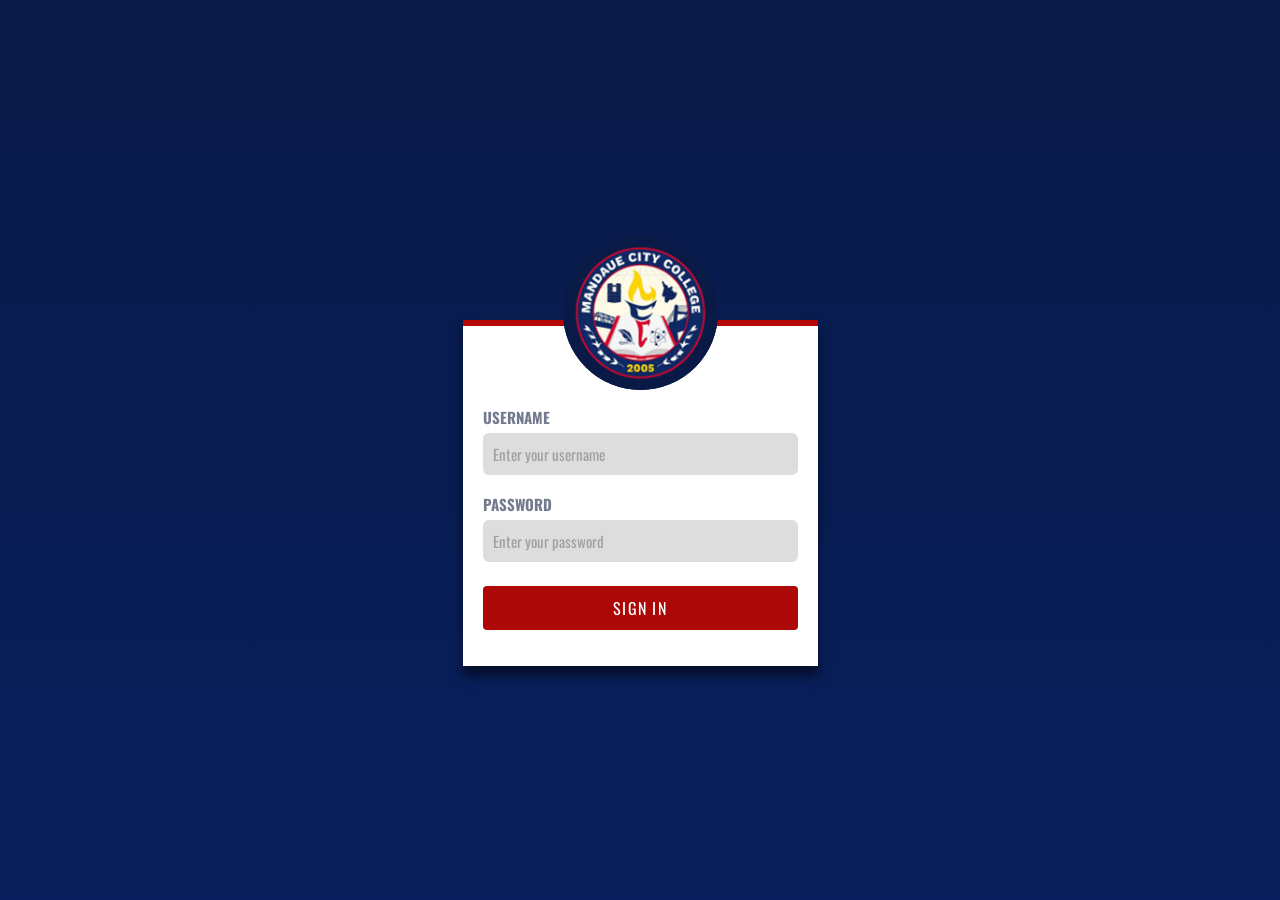
==== MSDVReportingSystem/login.html @ 75bb6839 "Update and rename index.html to login.html" ====
<!DOCTYPE html>
<html lang="en">
<head>
<meta charset="UTF-8">
<meta name="viewport" content="width=device-width, initial-scale=1.0">
<meta http-equiv="Cache-Control" content="no-store, no-cache, must-revalidate, max-age=0">
<meta http-equiv="Pragma" content="no-cache">
<meta http-equiv="Expires" content="0">
<title>MSDV Reporting System</title>
<link rel="preconnect" href="https://fonts.googleapis.com">
<link rel="stylesheet" href="assets/css/login.css">
<link rel="preconnect" href="https://fonts.gstatic.com" crossorigin>
<link href="https://fonts.googleapis.com/css2?family=Oswald:wght@400;500;600;700&display=swap" rel="stylesheet">
<link rel="manifest" href="manifest.json">
<meta name="theme-color" content="#081F5D">
<script>
if ('serviceWorker' in navigator) {
    navigator.serviceWorker.register('service-worker.js');
}
</script>
</head>
<body>
<div class="background-image">
    <div class="wrapper">

    <div class="mcclogo">
        <img src="assets/images/mccLogo.png" alt="MCC Logo" class="loginlogo">
    </div>

    <div class="formbox">

        <div id="logoutBox" class="alert alert-info d-none">
            You have been logged out successfully.
        </div>

        <div id="errorBox" class="alert alert-danger d-none">
            <span id="errorText"></span>
        </div>

        <form method="POST" action="login.php">

            <div class="form-group">
                <label class="form-label" for="usernameInput">USERNAME</label>
                <input type="text" name="username" id="usernameInput"
                       class="form-control" placeholder="Enter your username" required autocomplete="username">
            </div>

            <div class="form-group">
                <label class="form-label" for="passwordInput">PASSWORD</label>
                <input type="password" name="password" id="passwordInput"
                       class="form-control" placeholder="Enter your password" required autocomplete="current-password">
            </div>
            <button type="submit" class="btn">SIGN IN</button>

        </form>
    </div>

    </div>
</div>
<script>
(function () {
    const params = new URLSearchParams(window.location.search);

    const err = params.get('error');
    if (err) {
        document.getElementById('errorText').textContent = decodeURIComponent(err);
        document.getElementById('errorBox').classList.remove('d-none');
        document.getElementById('usernameInput').classList.add('is-invalid');
        document.getElementById('passwordInput').classList.add('is-invalid');
    }

    if (params.get('logged_out') === '1') {
        document.getElementById('logoutBox').classList.remove('d-none');
    }

    if (err || params.get('logged_out')) {
        window.history.replaceState({}, document.title, window.location.pathname);
    }

    function getCookie(name) {
        const cookies = document.cookie.split(';');
        for (let i = 0; i < cookies.length; i++) {
            const c = cookies[i].trim();
            if (c.startsWith(name + '=')) {
                return decodeURIComponent(c.substring(name.length + 1));
            }
        }
        return null;
    }

    const savedUsername = getCookie('remember_user');
    if (savedUsername) {
        document.getElementById('usernameInput').value = savedUsername;
        document.getElementById('rememberMe').checked  = true;
        document.getElementById('passwordInput').focus();
    }

    ['usernameInput', 'passwordInput'].forEach(function(id) {
        document.getElementById(id).addEventListener('input', function() {
            this.classList.remove('is-invalid');
            document.getElementById('errorBox').classList.add('d-none');
        });
    });
})();
</script>
</body>
</html>
---- MSDVReportingSystem/assets/css/login.css ----
* {
    margin: 0;
    padding: 0;
    box-sizing: border-box;
}

body {
    background: linear-gradient(to bottom, #091a47, #081F5D);
    width: 100%;
    min-height: 100vh;
    display: flex;
    align-items: center;
    justify-content: center;
    font-family: 'Oswald', sans-serif;
}

.wrapper {
    display: flex;
    flex-direction: column;
    align-items: center;
}

.mcclogo {
    background: #091a47;
    border-radius: 50%;
    margin-bottom: -70px;
    z-index: 2;
    position: relative;
    display: flex;
    align-items: center;
    justify-content: center;
}

.loginlogo {
    border: 5px solid #091a47;
    border-radius: 100%;
    width: 155px;
    height: 155px;
    display: block;
}

.formbox {
    background-color: rgb(255, 255, 255);
    border-top: 6px solid #b40404;
    box-shadow: 0 10px 10px rgba(0, 0, 0, 0.5);
    padding: 80px 20px 36px;
    width: 355px;
    position: relative;
    z-index: 1;
}

.form-label {
    color: #0f1a3b93;
    font-size: 15px;
    font-weight: bold;
    font-family: 'Oswald', sans-serif;
    display: block;
    margin-bottom: 0;
}

.form-group {
    margin-bottom: 18px;
}

.form-control {
    width: 100%;
    margin-top: 5px;
    border-radius: 6px;
    padding: 10px;
    border: none;
    background-color: rgba(75, 72, 72, 0.185);
    font-family: 'Oswald', sans-serif;
    font-size: 15px;
    display: block;
}

.form-control:focus {
    outline: 1px solid #000000;
    box-shadow: none;
}

.form-control::placeholder {
    color: #a0a0a0;
    font-family: 'Oswald', sans-serif;
}

.btn {
    width: 100%;
    padding: 10px;
    font-size: 16px;
    background-color: #ad0808;
    border: none;
    font-family: 'Oswald', sans-serif;
    color: white;
    letter-spacing: .08em;
    cursor: pointer;
    margin-top: 6px;
    border-radius: 4px;
}

.btn:hover {
    background-color: #850404;
    color: white;
    transition: 0.3s;
    box-shadow: 0 5px 10px rgba(252, 0, 0, 0.4);
}

.alert {
    border-radius: 6px;
    padding: .5rem .8rem;
    font-size: .83rem;
    margin-bottom: 1rem;
    display: flex;
    align-items: center;
    gap: .5rem;
    font-family: 'Oswald', sans-serif;
}
.alert-info    { background:#dff0ff; color:#0a4a7a; border:1px solid #b3d7f5; }
.alert-danger  { background:#fde8eb; color:#8b0000; border:1px solid #f5b3bb; }
.d-none { display: none !important; }

.is-invalid {
    outline: 1px solid #b40404 !important;
}

.form-check {
    display: flex;
    align-items: center;
    gap: .45rem;
    margin-bottom: 16px;
}
.form-check-input {
    width: 15px;
    height: 15px;
    accent-color: #b40404;
    cursor: pointer;
}
.form-check-label {
    font-family: 'Oswald', sans-serif;
    font-size: .88rem;
    color: #0f1a3b93;
    cursor: pointer;
}
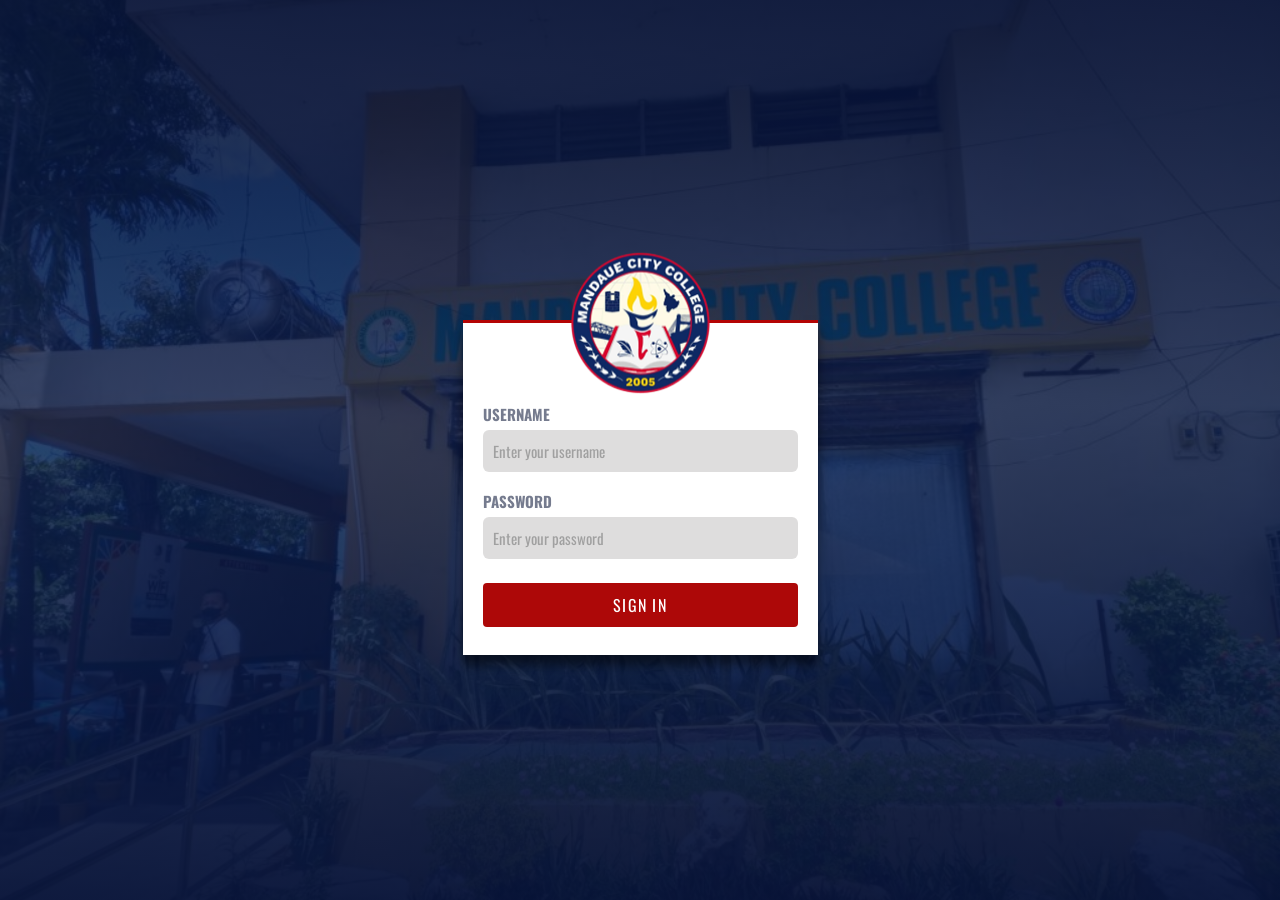
==== commit 7317d149: "Refactor login.html for improved structure and messages Updated the login page to enhance user exper" ====
--- a/MSDVReportingSystem/login.html
+++ b/MSDVReportingSystem/login.html
@@ -3,105 +3,173 @@
 <head>
 <meta charset="UTF-8">
 <meta name="viewport" content="width=device-width, initial-scale=1.0">
+
 <meta http-equiv="Cache-Control" content="no-store, no-cache, must-revalidate, max-age=0">
 <meta http-equiv="Pragma" content="no-cache">
 <meta http-equiv="Expires" content="0">
+
 <title>MSDV Reporting System</title>
+
 <link rel="preconnect" href="https://fonts.googleapis.com">
 <link rel="stylesheet" href="assets/css/login.css">
 <link rel="preconnect" href="https://fonts.gstatic.com" crossorigin>
 <link href="https://fonts.googleapis.com/css2?family=Oswald:wght@400;500;600;700&display=swap" rel="stylesheet">
 <link rel="manifest" href="manifest.json">
+
 <meta name="theme-color" content="#081F5D">
+
 <script>
 if ('serviceWorker' in navigator) {
     navigator.serviceWorker.register('service-worker.js');
 }
 </script>
 </head>
+
 <body>
-<div class="background-image">
-    <div class="wrapper">
+
+<div class="wrapper">
 
     <div class="mcclogo">
-        <img src="assets/images/mccLogo.png" alt="MCC Logo" class="loginlogo">
+        <img
+            src="assets/images/mccLogo.png"
+            alt="MCC Logo"
+            class="loginlogo">
     </div>
 
     <div class="formbox">
 
-        <div id="logoutBox" class="alert alert-info d-none">
-            You have been logged out successfully.
-        </div>
-
-        <div id="errorBox" class="alert alert-danger d-none">
-            <span id="errorText"></span>
-        </div>
-
         <form method="POST" action="login.php">
 
             <div class="form-group">
-                <label class="form-label" for="usernameInput">USERNAME</label>
-                <input type="text" name="username" id="usernameInput"
-                       class="form-control" placeholder="Enter your username" required autocomplete="username">
+                <label class="form-label" for="usernameInput">
+                    USERNAME
+                </label>
+
+                <input
+                    type="text"
+                    name="username"
+                    id="usernameInput"
+                    class="form-control"
+                    placeholder="Enter your username"
+                    required
+                    autocomplete="username">
             </div>
 
             <div class="form-group">
-                <label class="form-label" for="passwordInput">PASSWORD</label>
-                <input type="password" name="password" id="passwordInput"
-                       class="form-control" placeholder="Enter your password" required autocomplete="current-password">
+                <label class="form-label" for="passwordInput">
+                    PASSWORD
+                </label>
+
+                <input
+                    type="password"
+                    name="password"
+                    id="passwordInput"
+                    class="form-control"
+                    placeholder="Enter your password"
+                    required
+                    autocomplete="current-password">
             </div>
-            <button type="submit" class="btn">SIGN IN</button>
+
+            <button type="submit" class="btn">
+                SIGN IN
+            </button>
 
         </form>
+
+        <!-- Messages appear below the Sign In button -->
+        <div class="message-slot">
+
+            <div id="logoutBox" class="alert alert-info d-none">
+                You have been logged out successfully.
+            </div>
+
+            <div id="errorBox" class="alert alert-danger d-none">
+                <span id="errorText"></span>
+            </div>
+
+        </div>
+
     </div>
 
-    </div>
 </div>
+
 <script>
 (function () {
     const params = new URLSearchParams(window.location.search);
 
     const err = params.get('error');
+
+    const errorBox = document.getElementById('errorBox');
+    const logoutBox = document.getElementById('logoutBox');
+    const errorText = document.getElementById('errorText');
+
+    const usernameInput = document.getElementById('usernameInput');
+    const passwordInput = document.getElementById('passwordInput');
+
+    // Show incorrect-login message at the bottom
     if (err) {
-        document.getElementById('errorText').textContent = decodeURIComponent(err);
-        document.getElementById('errorBox').classList.remove('d-none');
-        document.getElementById('usernameInput').classList.add('is-invalid');
-        document.getElementById('passwordInput').classList.add('is-invalid');
+        errorText.textContent = err;
+        errorBox.classList.remove('d-none');
+
+        usernameInput.classList.add('is-invalid');
+        passwordInput.classList.add('is-invalid');
     }
 
+    // Show successful-logout message at the bottom
     if (params.get('logged_out') === '1') {
-        document.getElementById('logoutBox').classList.remove('d-none');
+        logoutBox.classList.remove('d-none');
     }
 
-    if (err || params.get('logged_out')) {
-        window.history.replaceState({}, document.title, window.location.pathname);
+    // Clean the URL without reloading the page
+    if (err || params.has('logged_out')) {
+        window.history.replaceState(
+            {},
+            document.title,
+            window.location.pathname
+        );
     }
 
+    // Retrieve a saved username
     function getCookie(name) {
         const cookies = document.cookie.split(';');
+
         for (let i = 0; i < cookies.length; i++) {
-            const c = cookies[i].trim();
-            if (c.startsWith(name + '=')) {
-                return decodeURIComponent(c.substring(name.length + 1));
+            const cookie = cookies[i].trim();
+
+            if (cookie.startsWith(name + '=')) {
+                return decodeURIComponent(
+                    cookie.substring(name.length + 1)
+                );
             }
         }
+
         return null;
     }
 
     const savedUsername = getCookie('remember_user');
+
     if (savedUsername) {
-        document.getElementById('usernameInput').value = savedUsername;
-        document.getElementById('rememberMe').checked  = true;
-        document.getElementById('passwordInput').focus();
+        usernameInput.value = savedUsername;
+
+        const rememberMe = document.getElementById('rememberMe');
+
+        if (rememberMe) {
+            rememberMe.checked = true;
+        }
+
+        passwordInput.focus();
     }
 
-    ['usernameInput', 'passwordInput'].forEach(function(id) {
-        document.getElementById(id).addEventListener('input', function() {
+    // Remove error styling when the user edits a field
+    [usernameInput, passwordInput].forEach(function (input) {
+        input.addEventListener('input', function () {
             this.classList.remove('is-invalid');
-            document.getElementById('errorBox').classList.add('d-none');
+            errorBox.classList.add('d-none');
         });
     });
+
 })();
 </script>
+
 </body>
 </html>
--- a/MSDVReportingSystem/assets/css/login.css
+++ b/MSDVReportingSystem/assets/css/login.css
@@ -4,14 +4,29 @@
     box-sizing: border-box;
 }
 
+html {
+    overflow: hidden;
+}
+
 body {
-    background: linear-gradient(to bottom, #091a47, #081F5D);
+    background:
+        linear-gradient(
+            180deg,
+            rgba(6, 18, 56, 0.92) 0%,
+            rgba(10, 29, 77, 0.80) 45%,
+            rgba(6, 18, 56, 0.96) 100%
+        ),
+        url("../images/mcc.jpeg") center / cover no-repeat,
+        #0a1d4d;
+
+    background-attachment: fixed;
     width: 100%;
     min-height: 100vh;
     display: flex;
     align-items: center;
     justify-content: center;
     font-family: 'Oswald', sans-serif;
+    overflow: hidden;
 }
 
 .wrapper {
@@ -21,9 +36,8 @@
 }
 
 .mcclogo {
-    background: #091a47;
     border-radius: 50%;
-    margin-bottom: -70px;
+    margin-bottom: -80px;
     z-index: 2;
     position: relative;
     display: flex;
@@ -32,7 +46,7 @@
 }
 
 .loginlogo {
-    border: 5px solid #091a47;
+
     border-radius: 100%;
     width: 155px;
     height: 155px;
@@ -40,10 +54,10 @@
 }
 
 .formbox {
-    background-color: rgb(255, 255, 255);
-    border-top: 6px solid #b40404;
+    background-color: #ffffff;
+    border-top: 3px solid #b40404;
     box-shadow: 0 10px 10px rgba(0, 0, 0, 0.5);
-    padding: 80px 20px 36px;
+    padding: 80px 20px 20px;
     width: 355px;
     position: relative;
     z-index: 1;
@@ -105,19 +119,47 @@
     box-shadow: 0 5px 10px rgba(252, 0, 0, 0.4);
 }
 
-.alert {
-    border-radius: 6px;
-    padding: .5rem .8rem;
-    font-size: .83rem;
-    margin-bottom: 1rem;
+/* Fixed message area below the Sign In button */
+.message-slot {
+    width: 100%;
+    min-height: 0;
+    margin-top: 8px;
     display: flex;
     align-items: center;
-    gap: .5rem;
+    justify-content: center;
+}
+
+/* Error and logout messages */
+.alert {
+    width: 100%;
+    border-radius: 6px;
+    padding: 6px 10px;
+    font-size: 13px;
+    margin-bottom: 0;
+    display: flex;
+    align-items: center;
+    gap: 8px;
     font-family: 'Oswald', sans-serif;
+    overflow-wrap: anywhere;
 }
-.alert-info    { background:#dff0ff; color:#0a4a7a; border:1px solid #b3d7f5; }
-.alert-danger  { background:#fde8eb; color:#8b0000; border:1px solid #f5b3bb; }
-.d-none { display: none !important; }
+
+
+
+.alert-info {
+    background: #dff0ff;
+    color: #0a4a7a;
+    border: 1px solid #b3d7f5;
+}
+
+.alert-danger {
+    background: #fde8eb;
+    color: #8b0000;
+    border: 1px solid #f5b3bb;
+}
+
+.d-none {
+    display: none !important;
+}
 
 .is-invalid {
     outline: 1px solid #b40404 !important;
@@ -129,15 +171,17 @@
     gap: .45rem;
     margin-bottom: 16px;
 }
+
 .form-check-input {
     width: 15px;
     height: 15px;
     accent-color: #b40404;
     cursor: pointer;
 }
+
 .form-check-label {
     font-family: 'Oswald', sans-serif;
     font-size: .88rem;
     color: #0f1a3b93;
     cursor: pointer;
-}+}
